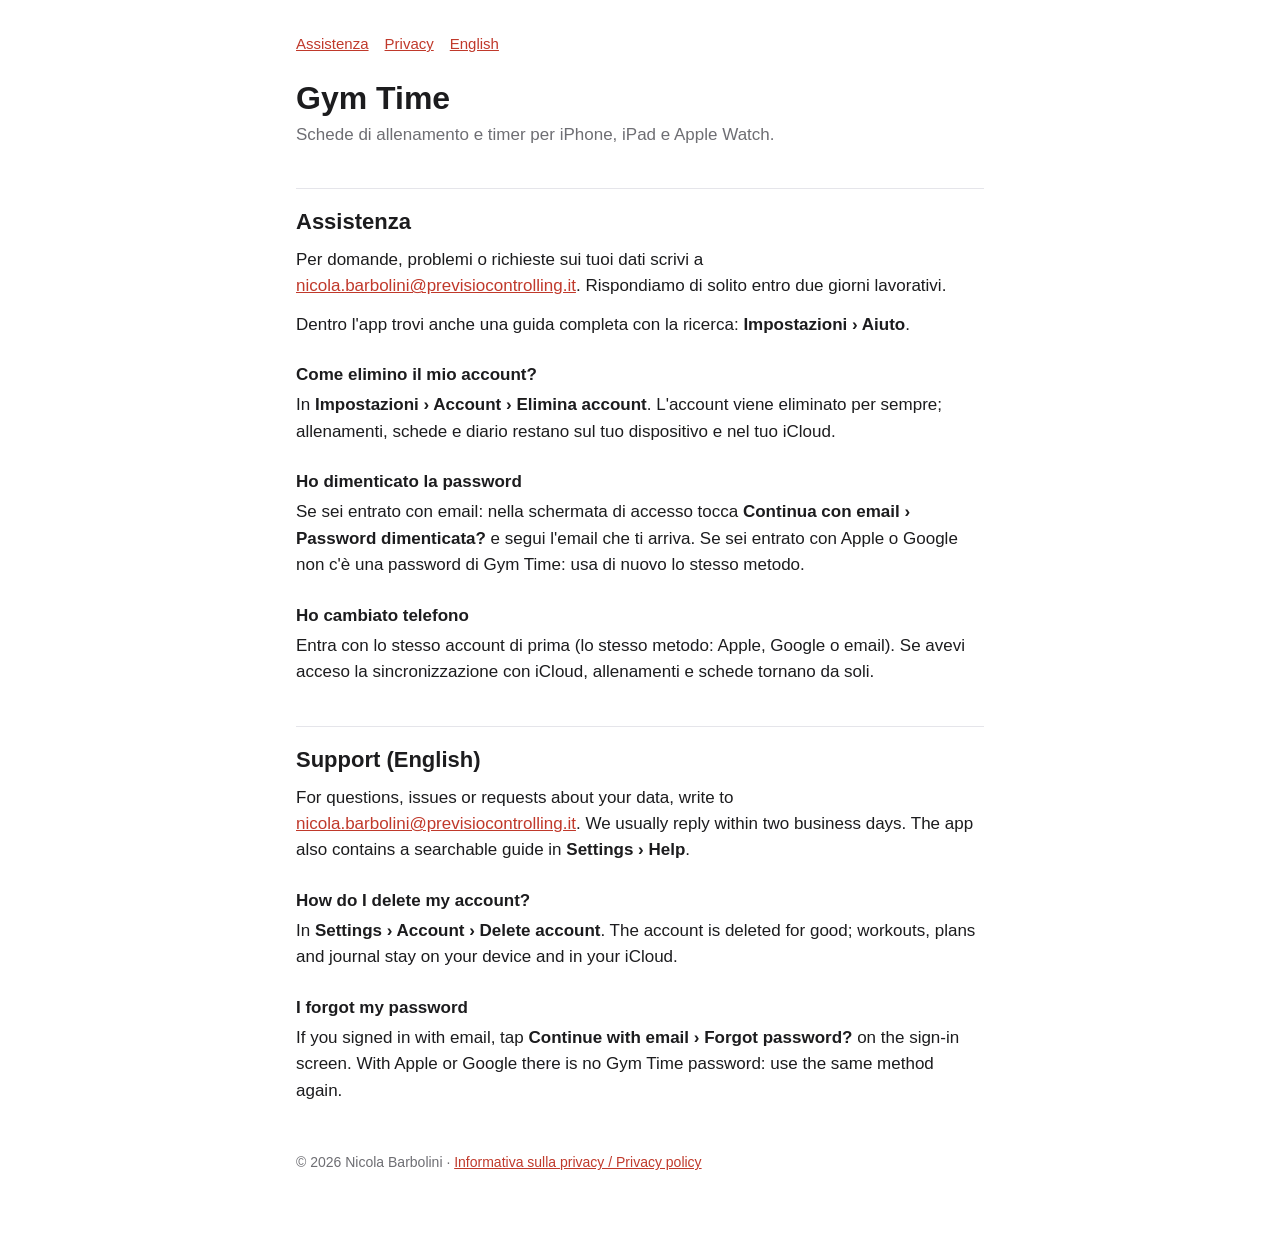
==== index.html @ dab65a11 "Sito: pagine di assistenza e privacy per l'App Store (GitHub Pages) Co-Authored-By: Claude Opus 5.5 " ====
<!doctype html>
<html lang="it">
<head>
<meta charset="utf-8">
<meta name="viewport" content="width=device-width, initial-scale=1">
<title>Gym Time · Assistenza</title>
<link rel="stylesheet" href="stile.css">
</head>
<body>
<main>
<nav><a href="index.html">Assistenza</a><a href="privacy.html">Privacy</a><a href="#english">English</a></nav>
<h1>Gym Time</h1>
<p class="sotto">Schede di allenamento e timer per iPhone, iPad e Apple Watch.</p>

<h2>Assistenza</h2>
<p>Per domande, problemi o richieste sui tuoi dati scrivi a
<a href="mailto:nicola.barbolini@previsiocontrolling.it">nicola.barbolini@previsiocontrolling.it</a>.
Rispondiamo di solito entro due giorni lavorativi.</p>
<p>Dentro l'app trovi anche una guida completa con la ricerca: <strong>Impostazioni › Aiuto</strong>.</p>

<h3>Come elimino il mio account?</h3>
<p>In <strong>Impostazioni › Account › Elimina account</strong>. L'account viene eliminato per sempre;
allenamenti, schede e diario restano sul tuo dispositivo e nel tuo iCloud.</p>

<h3>Ho dimenticato la password</h3>
<p>Se sei entrato con email: nella schermata di accesso tocca <strong>Continua con email ›
Password dimenticata?</strong> e segui l'email che ti arriva. Se sei entrato con Apple o Google non c'è
una password di Gym Time: usa di nuovo lo stesso metodo.</p>

<h3>Ho cambiato telefono</h3>
<p>Entra con lo stesso account di prima (lo stesso metodo: Apple, Google o email). Se avevi acceso la
sincronizzazione con iCloud, allenamenti e schede tornano da soli.</p>

<h2 id="english">Support (English)</h2>
<p>For questions, issues or requests about your data, write to
<a href="mailto:nicola.barbolini@previsiocontrolling.it">nicola.barbolini@previsiocontrolling.it</a>.
We usually reply within two business days. The app also contains a searchable guide in
<strong>Settings › Help</strong>.</p>
<h3>How do I delete my account?</h3>
<p>In <strong>Settings › Account › Delete account</strong>. The account is deleted for good; workouts,
plans and journal stay on your device and in your iCloud.</p>
<h3>I forgot my password</h3>
<p>If you signed in with email, tap <strong>Continue with email › Forgot password?</strong> on the
sign-in screen. With Apple or Google there is no Gym Time password: use the same method again.</p>

<footer>© 2026 Nicola Barbolini · <a href="privacy.html">Informativa sulla privacy / Privacy policy</a></footer>
</main>
</body>
</html>
---- stile.css ----
:root { --fondo: #ffffff; --testo: #1c1c1e; --tenue: #6e6e73; --accento: #c0392b; --riga: #e5e5ea; }
@media (prefers-color-scheme: dark) { :root { --fondo: #000000; --testo: #f2f2f7; --tenue: #a1a1a6; --accento: #ff6b5b; --riga: #2c2c2e; } }
* { box-sizing: border-box; }
body { margin: 0; background: var(--fondo); color: var(--testo); font: 17px/1.55 -apple-system, BlinkMacSystemFont, "Segoe UI", Roboto, sans-serif; }
main { max-width: 720px; margin: 0 auto; padding: 32px 16px 64px; }
h1 { font-size: 32px; line-height: 1.2; margin: 0 0 4px; }
h2 { font-size: 22px; margin: 40px 0 8px; padding-top: 16px; border-top: 1px solid var(--riga); }
h3 { font-size: 17px; margin: 24px 0 4px; }
p, li { margin: 0 0 12px; }
.sotto { color: var(--tenue); margin-bottom: 24px; }
a { color: var(--accento); }
nav { display: flex; gap: 16px; flex-wrap: wrap; margin-bottom: 24px; font-size: 15px; }
footer { color: var(--tenue); font-size: 14px; margin-top: 48px; }
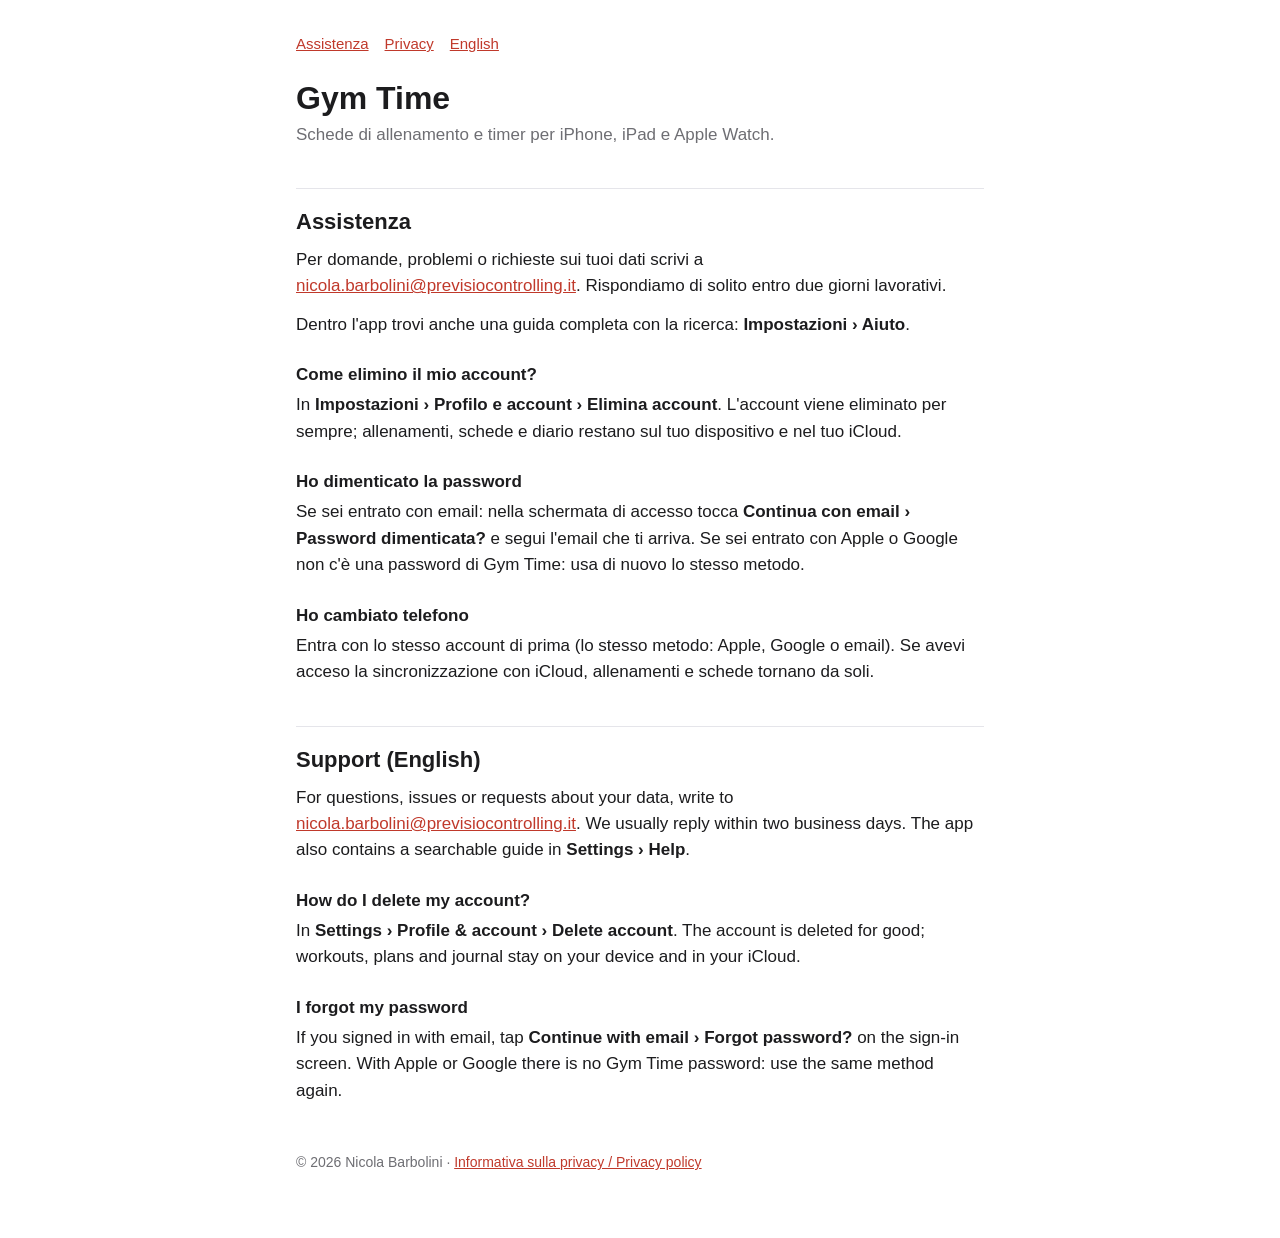
==== commit 257e040d: "Profilo e account in una sola voce delle Impostazioni AccountSections (.identity sotto foto e nome, " ====
--- a/index.html
+++ b/index.html
@@ -19,7 +19,7 @@
 <p>Dentro l'app trovi anche una guida completa con la ricerca: <strong>Impostazioni › Aiuto</strong>.</p>
 
 <h3>Come elimino il mio account?</h3>
-<p>In <strong>Impostazioni › Account › Elimina account</strong>. L'account viene eliminato per sempre;
+<p>In <strong>Impostazioni › Profilo e account › Elimina account</strong>. L'account viene eliminato per sempre;
 allenamenti, schede e diario restano sul tuo dispositivo e nel tuo iCloud.</p>
 
 <h3>Ho dimenticato la password</h3>
@@ -37,7 +37,7 @@
 We usually reply within two business days. The app also contains a searchable guide in
 <strong>Settings › Help</strong>.</p>
 <h3>How do I delete my account?</h3>
-<p>In <strong>Settings › Account › Delete account</strong>. The account is deleted for good; workouts,
+<p>In <strong>Settings › Profile &amp; account › Delete account</strong>. The account is deleted for good; workouts,
 plans and journal stay on your device and in your iCloud.</p>
 <h3>I forgot my password</h3>
 <p>If you signed in with email, tap <strong>Continue with email › Forgot password?</strong> on the
